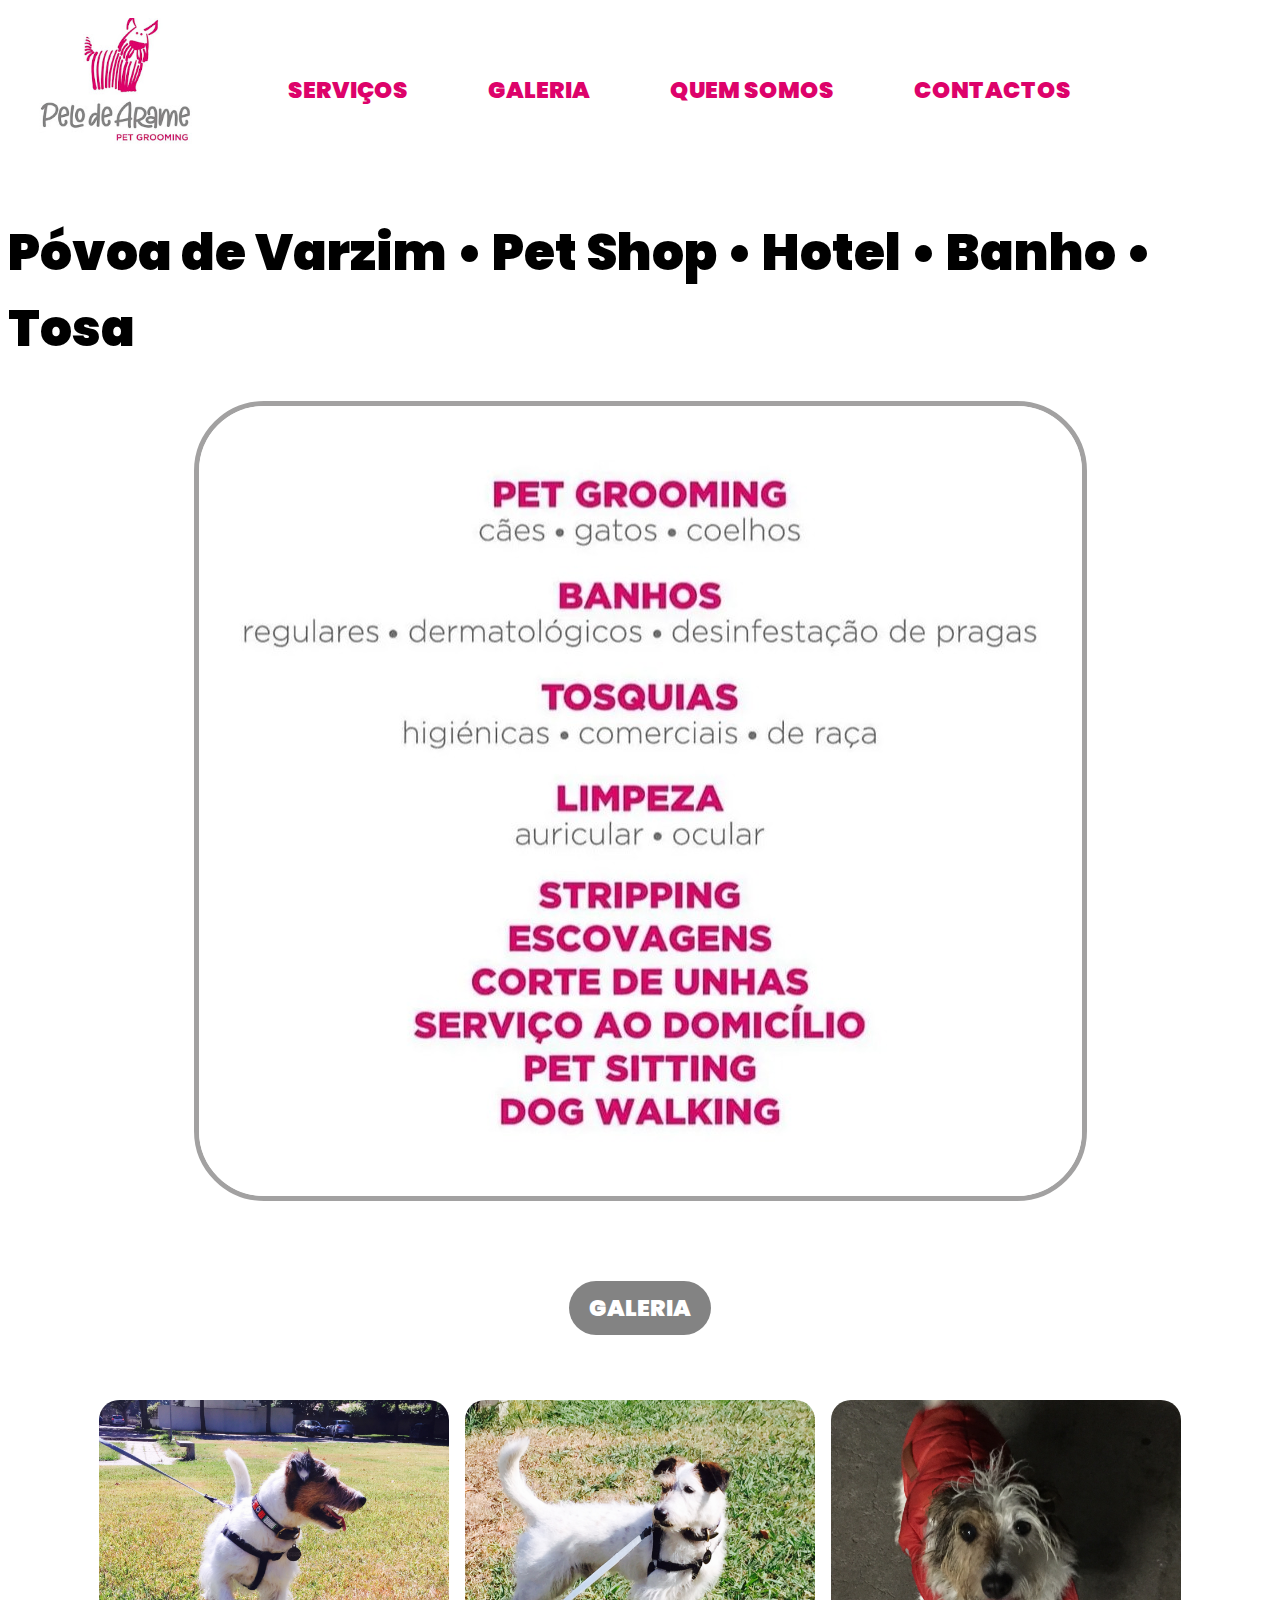
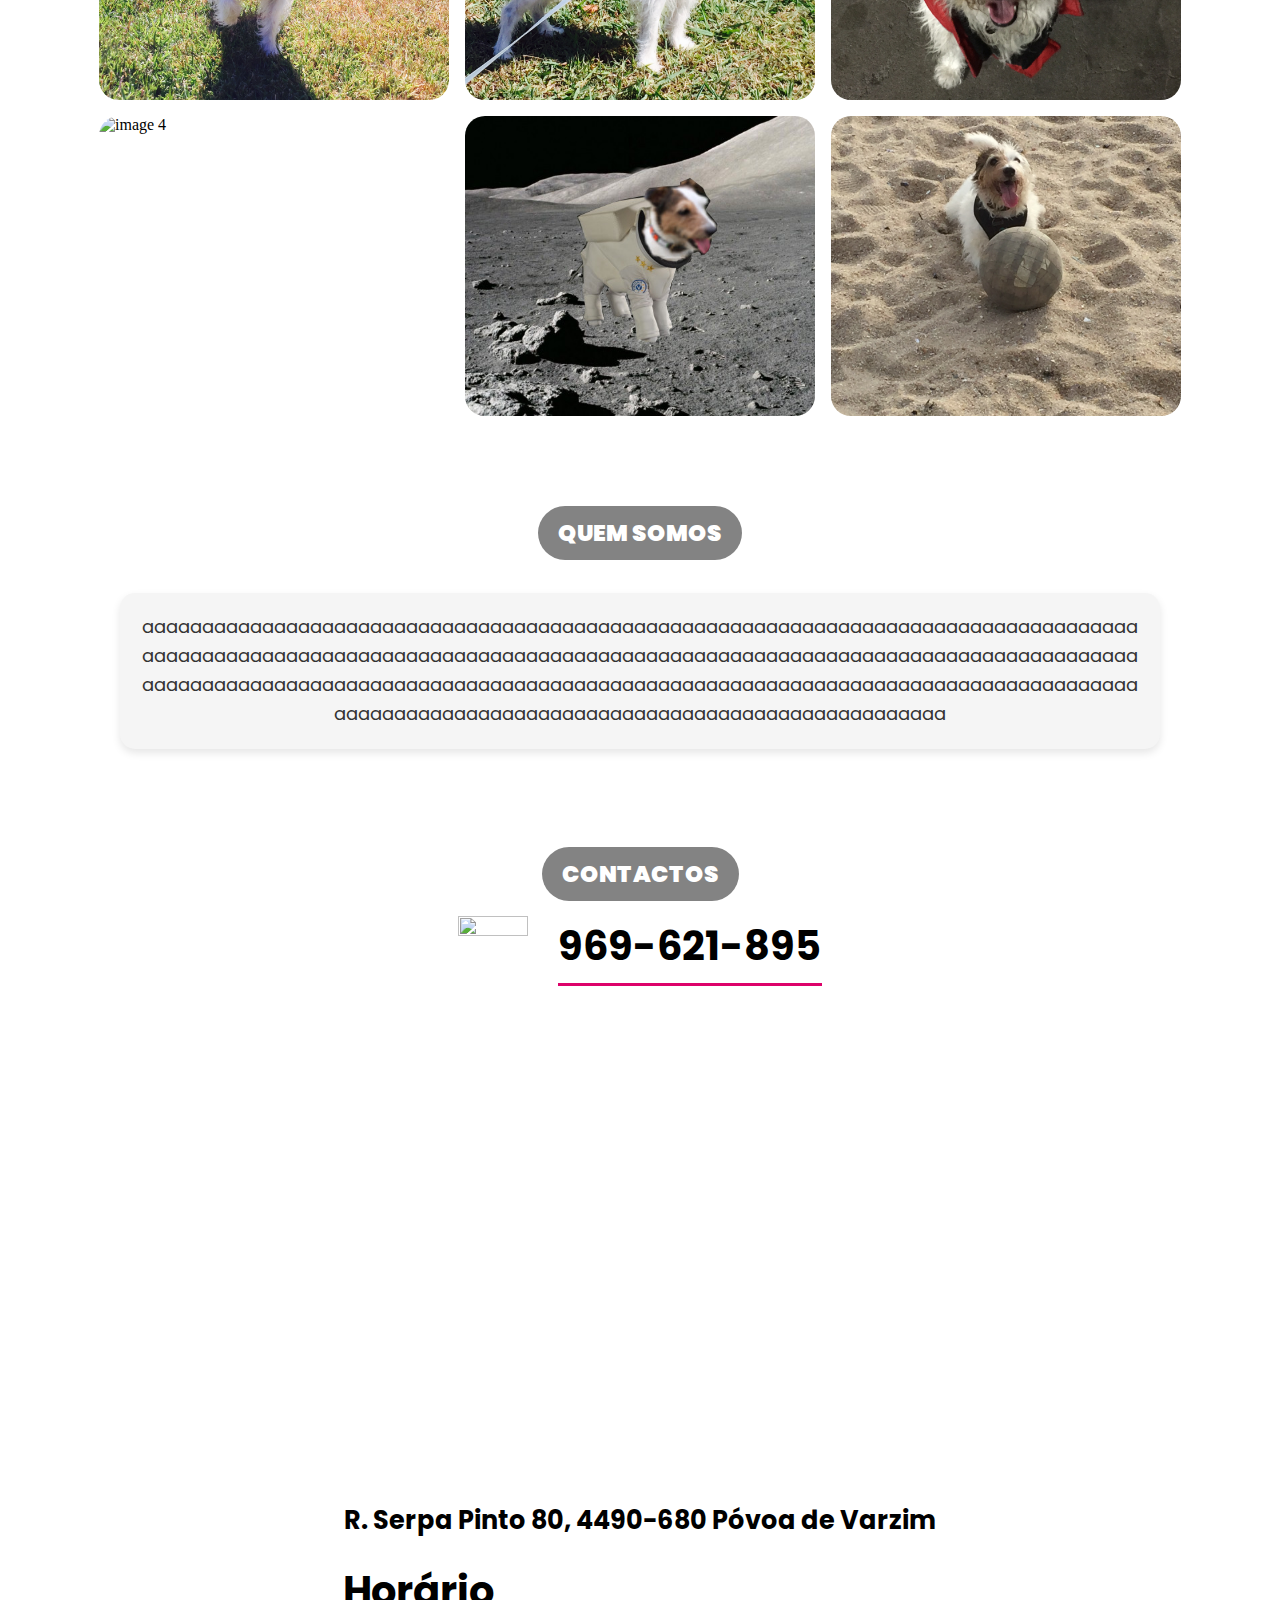
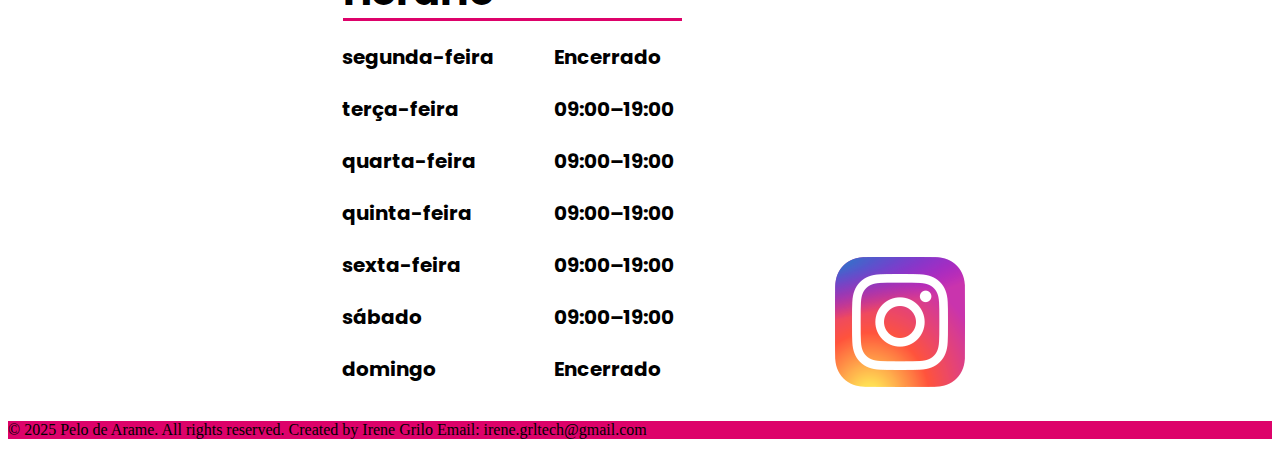
==== index.html @ 5e45a788 "first commit" ====
<!DOCTYPE html>
<html lang="en">
<head>
  <meta charset="UTF-8">
  <meta name="viewport" content="width=device-width, initial-scale=1.0">
  <link rel="stylesheet" href="style.css" />
  <link rel="preconnect" href="https://fonts.googleapis.com">
<link rel="preconnect" href="https://fonts.gstatic.com" crossorigin>
<link href="https://fonts.googleapis.com/css2?family=Poppins:ital,wght@0,100;0,200;0,300;0,400;0,500;0,600;0,700;0,800;0,900;1,100;1,200;1,300;1,400;1,500;1,600;1,700;1,800;1,900&display=swap" rel="stylesheet">
  <title>Logo Example</title>
</head>
<body>

  <header>
    <!-- Logo with a link back to homepage -->
   <div class="logo-img">  
    <a href="index.html">
      <img src="Logo Parame.jpg" alt="Website Logo" class="logo" />
    </a>
   </div> 
    <!-- Other header content like menu or text -->
    <label for="menu-toggle" class="menu-label">☰</label>
    <input type="checkbox" id="menu-toggle">
    <nav>
      <a href="#"><b>SERVIÇOS</b></a>
      <a href="#"><b>GALERIA</b></a>
      <a href="#"><b>QUEM SOMOS</b></a>
      <a href="#"><b>CONTACTOS</b></a>
    </nav>
  </header>

    <h1 class="texto-pvz">Póvoa de Varzim • Pet Shop • Hotel • Banho • Tosa</h1>
  <section id="serviços"> 
    <div class="servicos-img">  
    <a href="index.html">
      <img src="Parame serviços.JPG" alt="Serviços" class="img-servicos" />
    </a>
   </div> 
  </section> 
  <section id="galeria">
    <div><h1 class="display-galeria">GALERIA</h1></div>
    <div class="fotos">
      <img src="Jock 1.jpg" alt="image 1">
      <img src="Jock 2.jpg" alt="image 2">
      <img src="Jock 3.JPG" alt="image 3">
      <img src="Jock 4.JPG" alt="image 4">
      <img src="Jock 5.JPG" alt="image 5">
      <img src="Jock 6.JPG" alt="image 6">
    </div> 
  </section>  
  <section id="quem-somos">
    <div><h1 class="display-quem-somos">QUEM SOMOS</h1></div>
    <div class="apresentacao"><p>[base64]</p>
    </div>
  </section>
  <section id="contactos">
    <div><h1 class="display-contactos">CONTACTOS</h1></div>
    <div class="ctelefone"><img class="itelefone" src="https://icons.iconarchive.com/icons/icons8/windows-8/128/Mobile-Phone-icon.png" width="128" height="128">
    <a class="telefone" href="tel:+351969621895">969-621-895</a></div>
    <div class="mapa"><iframe src="https://www.google.com/maps/embed?pb=!1m18!1m12!1m3!1d2993.5117815345834!2d-8.769415422687032!3d41.38469079616066!2m3!1f0!2f0!3f0!3m2!1i1024!2i768!4f13.1!3m3!1m2!1s0xd2447b703b49e1f%3A0x2332e0b456cdc289!2sPelo%20de%20Arame!5e0!3m2!1spt-PT!2spt!4v1737829938762!5m2!1spt-PT!2spt" width="600" height="450" style="border:0;" allowfullscreen="" loading="lazy" referrerpolicy="no-referrer-when-downgrade"></iframe></div>
    <div class="mapa-p"><iframe src="https://www.google.com/maps/embed?pb=!1m18!1m12!1m3!1d2993.5117815345834!2d-8.769415422687032!3d41.38469079616066!2m3!1f0!2f0!3f0!3m2!1i1024!2i768!4f13.1!3m3!1m2!1s0xd2447b703b49e1f%3A0x2332e0b456cdc289!2sPelo%20de%20Arame!5e0!3m2!1spt-PT!2spt!4v1737829938762!5m2!1spt-PT!2spt" width="400" height="300" style="border:0;" allowfullscreen="" loading="lazy" referrerpolicy="no-referrer-when-downgrade"></iframe></div>
    <div class="morada"><h2>R. Serpa Pinto 80, 4490-680 
      Póvoa de Varzim</h2></div>
    <div class="horario">Horário</div>
    <div class="tabela">  
    <table>
        <tr>
          <td>segunda-feira</td>
          <td>Encerrado</td>
        </tr>
        <tr>
          <td>terça-feira</td>
          <td>09:00–19:00</td>
        </tr>
        <tr>
          <td>quarta-feira</td>
          <td>09:00–19:00</td>
        </tr>
        <tr>
          <td>quinta-feira</td>
          <td>09:00–19:00</td>
        </tr>
        <tr>
          <td>sexta-feira</td>
          <td>09:00–19:00</td>
        </tr>
        <tr>
          <td>sábado</td>
          <td>09:00–19:00</td>
        </tr>
        <tr>
          <td>domingo</td>
          <td>Encerrado</td>
        </tr>
      </table>
      <a href="https://www.instagram.com/Pelo_de_Arame"><img  class="instagram-logo" src="Logo Instagram.png" alt="Instagram"></a>
    </div>
  </section> 
  <footer class="footer">
    <div class="footer-container">
      <p>&copy; 2025 Pelo de Arame. All rights reserved. Created by Irene Grilo Email: irene.grltech@gmail.com</p>

  </footer>    
</body> 
</html>
---- style.css ----
header {
  display: flex;
  background-color: #ffffff;
  color: #838383;
  padding: 10px;
  text-align: left;
  position: relative;
  justify-content: center; /* Center items by default */
  flex-direction: column; /* Stack elements by default */
}

body {
  overflow-x: hidden;
}

#menu-toggle {
  display: none;
}

.menu-label {
  cursor: pointer;
  font-size: 2em;
  font-family: "Poppins", sans-serif;
  font-weight: 900;
  font-style: normal;
  background: rgb(255, 255, 255);
  padding: 10px;
  display: inline-block;
  justify-content: left;
  position: absolute;
  top: 20px;   /* Adjust distance from the top */
  left: 30px;  /* Adjust distance from the left */
}

nav {
  display: none;  /* Hide nav initially */
  background-color: #ffffff;
  padding: 10px;
  text-align: left;
  width: fit-content;
  height: fit-content;
  position: absolute;
  top: 70px;   /* Adjust distance from the top */
  left: 20px;  /* Adjust distance from the left */
}

#menu-toggle:checked + nav {
  display: flex;
  flex-direction: column;
  background-color: #cfcfcf;
  border-radius: 15px;
  justify-content: flex-start;
}


nav a {
  display: flex;
  color: #DD026A;
  text-decoration: none;
  padding: 10px;
  font-weight: 900;
  font-size: 23px;
  font-family: "Poppins", sans-serif;
  justify-content: flex-start;
}

nav a:hover {
  background: #e2e2e2;
  border-radius: 17px;
}

@media (min-width: 950px) {
  .menu-label {
    display: none;
  }
  nav {
    display: flex;
    justify-content: center;
    text-align: center;
    top: 30px;
    position: relative;
    width: 100%;
    padding-right: 240px;
  }
  nav a {
    display: inline-block;
    margin: 0 15px;
    border-radius: 30px;
    padding: 15px;
    margin: 0 25px;
    white-space: nowrap;
  }
  header {
    flex-direction: row; /* Align items horizontally */
    justify-content: flex-start; /* Align items to the left */
    display: flex;
  }

  .logo-img img{
    margin-right: auto; /* Push everything else to the right */
  }

  .img-servicos {
    display: flex;
    justify-content: center;
    align-items: center;
    margin: 0 auto;
    border-radius: 70px;
    border: 5px solid #a2a1a1;
    width: fit-content;
    margin-top: 0px;
  }

  .texto-pvz {
    display: flex;
    justify-content: center;
    font-weight: 900;
    font-size: 50px;
    font-family: "Poppins", sans-serif;
  }

  .fotos {
    display: flex;
    flex-direction: row;
    flex-wrap: wrap;
    justify-content: center;
    align-items: center;
    gap: 16px;
    max-width: 2000px;
    margin: 30px auto;
    padding: 20px 10px;
  }
  
  .fotos img {
    width: 100%;
    max-width: 350px;
    height: 300px;
    object-fit: cover;
    border-radius: 20px;
  }

  .mapa {
    padding-top: 40px;
    justify-content: center;
  }

  .mapa-p {
    display: none;
  }
}

@media (min-width: 600px) {
  .logo-img {
    display: flex;
  }
} 

.logo-img {
  display: flex;
  justify-content: center;
}

.logo-img img {
  width: 200px;  /* Set the image width */
  height: auto;  /* Maintain aspect ratio */
}

.img-servicos {
  display: flex;
  justify-content: center;
  align-items: center;
  margin: 0 auto;
  border-radius: 70px;
  border: 5px solid #a2a1a1;
  width: fit-content;
  margin-top: 0px;
}

@media (max-width: 950px) {
  .img-servicos {
    display: flex;
    justify-content: center;
    align-items: center;
    margin: 0 auto;
    border-radius: 70px;
    border: none;
    width: 97%;
    margin-top: 0px;
  }

  .texto-pvz {
    display: none;
  }

  .fotos {
    display: flex; /* Align images in a row */
    overflow-x: auto; /* Enable horizontal scrolling */
    gap: 16px; /* Space between images */
    padding: 20px 10px; /* Padding around the container */
    width: 100%; /* Full width */
    max-width: 100%; /* Ensure it doesn’t exceed the viewport width */
    height: 300px; /* Set a fixed height to the scrollable area (adjust as needed) */
    scroll-snap-type: x mandatory; /* Enable snap effect for horizontal scrolling */
    overflow-y: hidden;
  }
  
  .fotos img {
    width: auto; /* Maintain aspect ratio */
    max-width: 350px; /* Set a max-width for images */
    height: 300px; /* Fixed height for images */
    object-fit: cover; /* Ensure images fill the container without distortion */
    scroll-snap-align: center; /* Snap images to the center when scrolling */
    border-radius: 20px; /* Optional: Add rounded corners */
  }
  
  .mapa {
    display: none;
  }

  .mapa-p {
    padding-top: 40px;
    justify-content: center;
  }

}

.display-galeria {
  display: flex;
  justify-content: center;
  margin-top: 80px;
  background-color: #838383;
  width: fit-content;
  padding: 10px 20px;
  border-radius: 40px;
  color: #ffffff;
  font-weight: 900;
  font-size: 23px;
  font-family: "Poppins", sans-serif;
}

#galeria {
  display: flex;
  justify-content: center;
  align-items: center;
  flex-direction: column; /* Stack elements if needed */
}

.display-quem-somos {
  display: flex;
  justify-content: center;
  margin-top: 40px;
  background-color: #838383;
  width: fit-content;
  padding: 10px 20px;
  border-radius: 40px;
  color: #ffffff;
  font-weight: 900;
  font-size: 23px;
  font-family: "Poppins", sans-serif;
}

#quem-somos {
  display: flex;
  justify-content: center;
  align-items: center;
  flex-direction: column; /* Stack elements if needed */
}

.display-contactos {
  display: flex;
  justify-content: center;
  margin-top: 80px;
  background-color: #838383;
  width: fit-content;
  padding: 10px 20px;
  border-radius: 40px;
  color: #ffffff;
  font-weight: 900;
  font-size: 23px;
  font-family: "Poppins", sans-serif;
}

#contactos {
  display: flex;
  justify-content: center;
  align-items: center;
  flex-direction: column; /* Stack elements if needed */
}

.apresentacao {
  display: flex;
  justify-content: center;  /* Centers the paragraph horizontally */
  align-items: center;      /* Centers vertically if needed */
  text-align: center;       /* Ensures text inside is centered */
  width: 100%;              /* Full width to allow flex centering */
}

.apresentacao p {
  font-family: "Poppins", sans-serif;
  font-size: 18px;  
  line-height: 1.6;
  color: #333;
  max-width: 1000px;    /* Set a smaller max-width to reduce the paragraph width */
  width: 80%;          /* Ensures responsiveness while maintaining centering */
  padding: 20px;       /* Padding to add space inside */
  background-color: #f5f5f5;
  border-radius: 15px; 
  box-shadow: 0 4px 8px rgba(0, 0, 0, 0.1); 
  overflow-wrap: break-word; 
}

footer {
  display: block;
  background-color: #DD026A;
}

.ctelefone img {
  width: 70px;
  height: auto;
  justify-content: center;
  object-fit: contain;
}

.telefone {
  text-decoration: none;  /* Removes underline */
  color: inherit;  /* Uses the same color as surrounding text */
  font-weight: bold;  /* Optional: change the weight of the font */
  font-size: 40px;
  font-family: "Poppins", sans-serif;
  border-bottom: 3px solid #DD026A;  /* Adds a pink underline */
  margin-left: 30px;
  justify-content: center;
}

.ctelefone {
  display: flex;
}

.mapa {
  padding-top: 40px;
  justify-content: center;
}

.morada {
  font-size: 17px;
  font-family: "Poppins", sans-serif;
  font-weight: medium;
}

.horario {
  font-size: 40px;
  font-family: "Poppins", sans-serif;
  font-weight: bold;
  justify-content: center;
  padding-right: 444px;
  position: relative; /* This is important for the pseudo-element */
}

.horario::after {
  content: "";
  position: absolute;
  bottom: 0;
  left: 0;
  width: 57%; /* Adjust the width as needed */
  border-bottom: 3px solid #DD026A;
}


.tabela table {
  border-spacing: 20px; /* Add space between columns */
  padding-right: 0px;
  justify-content: center;
}

.tabela td {
  padding-left: 20px; /* Adds more space to the left of each cell */
  padding-right: 20px; /* Adds more space to the right of each cell */
  font-size: 20px;
  font-family: "Poppins", sans-serif;
  font-weight: bold;
  justify-content: center;
}

.tabela {
  display: flex;
  flex-direction: row;
  padding-right: 12px;
  max-width: 100%;
}

.instagram-logo {
  display: flex;
  padding-left: 120px;
  padding-top: 235px;
}
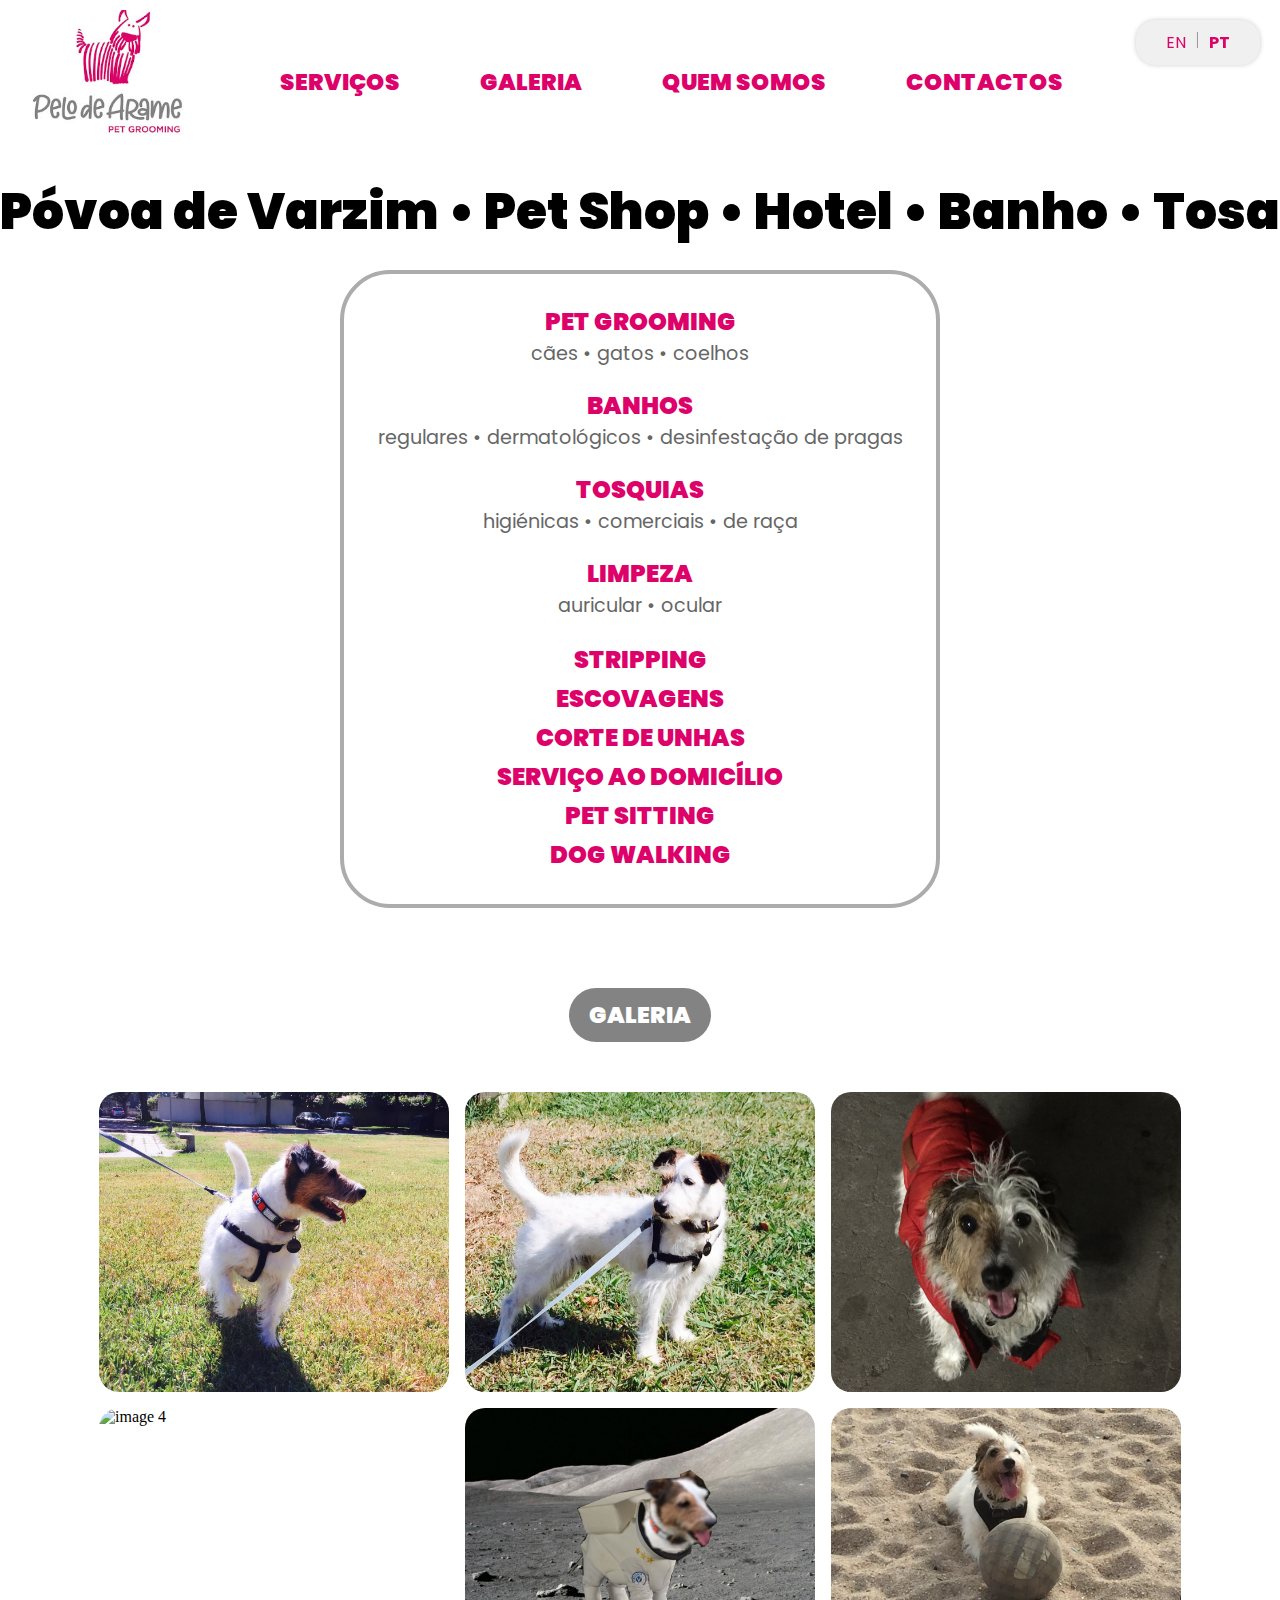
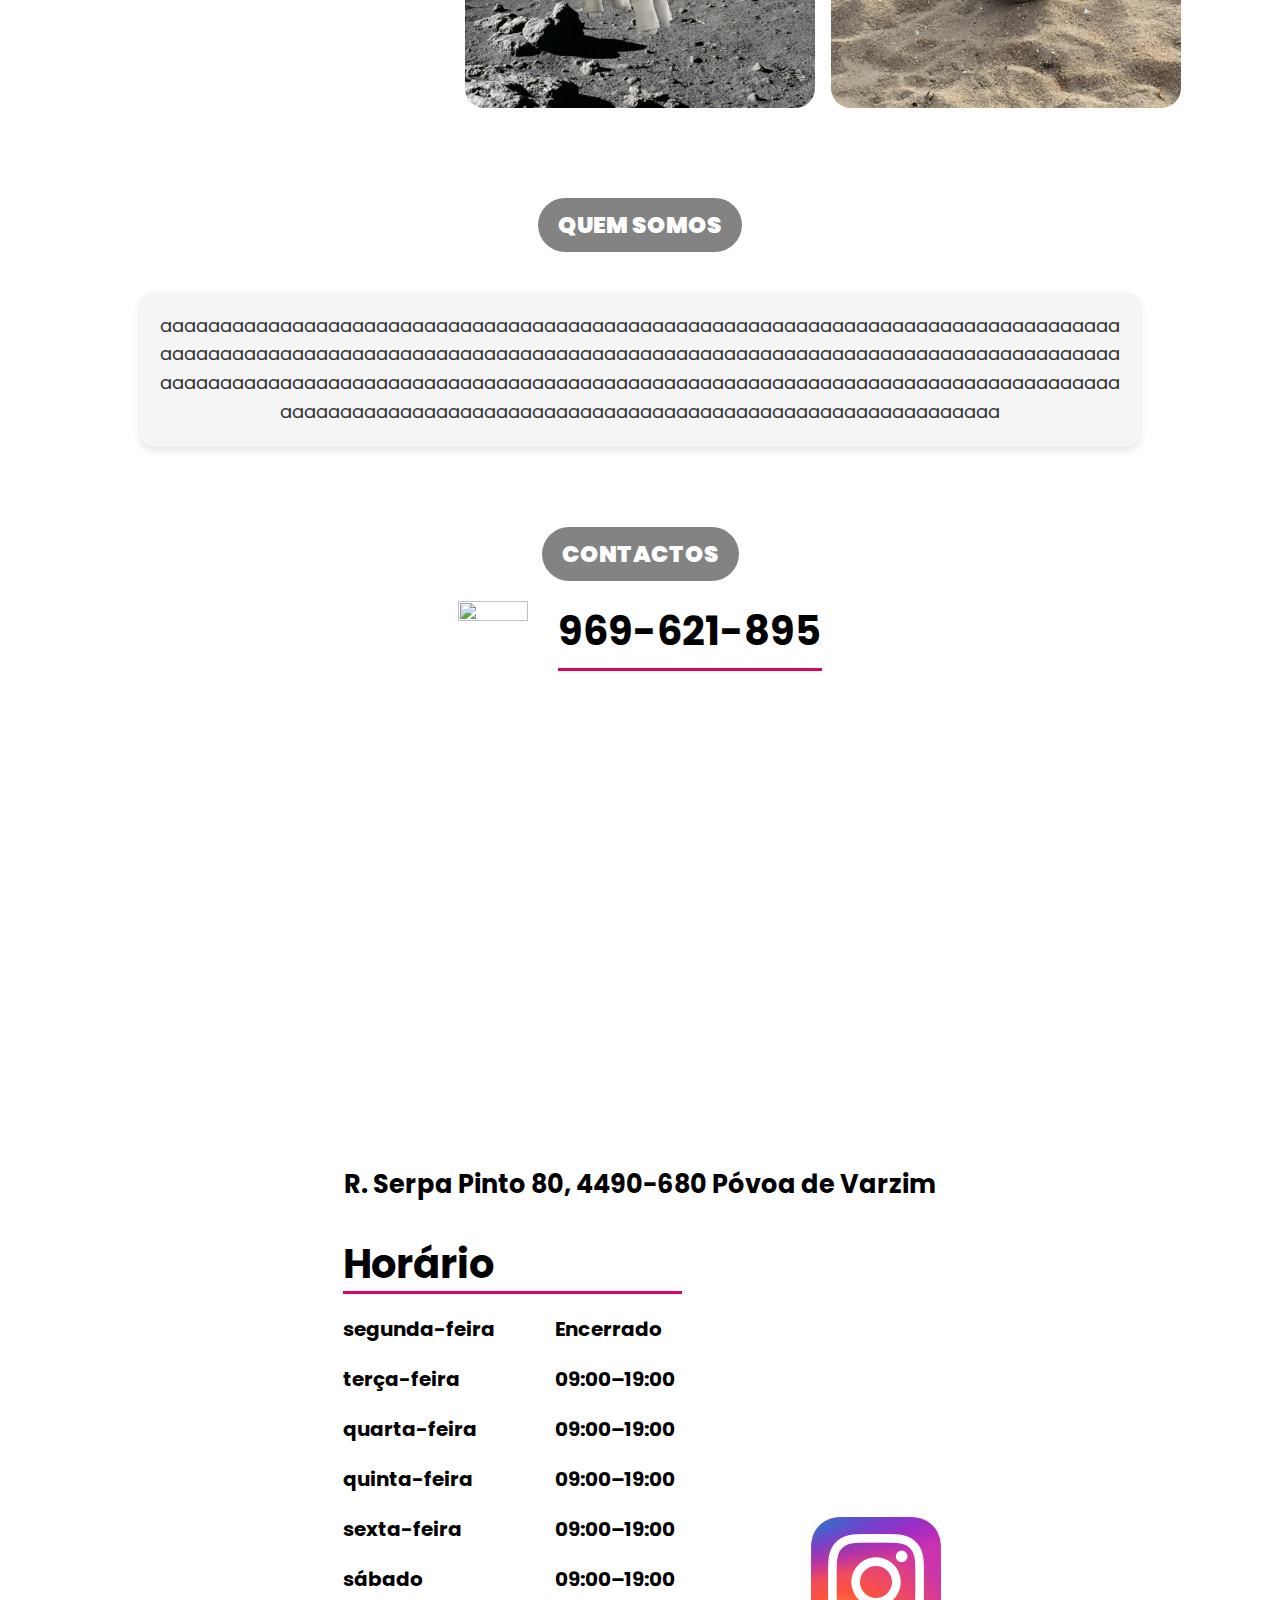
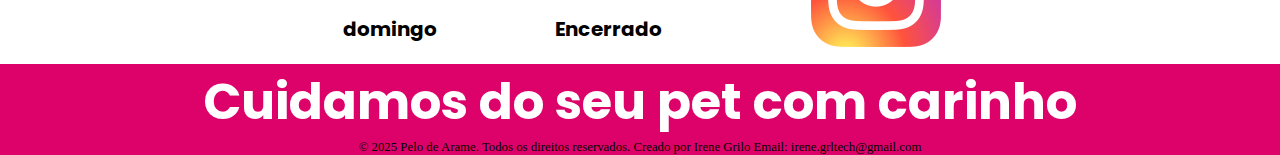
==== commit de58003f: "first commit" ====
--- a/index.html
+++ b/index.html
@@ -1,6 +1,5 @@
 <!DOCTYPE html>
-<html lang="en">
-<head>
+<html lang="pt">
   <meta charset="UTF-8">
   <meta name="viewport" content="width=device-width, initial-scale=1.0">
   <link rel="stylesheet" href="style.css" />
@@ -8,7 +7,7 @@
 <link rel="preconnect" href="https://fonts.gstatic.com" crossorigin>
 <link href="https://fonts.googleapis.com/css2?family=Poppins:ital,wght@0,100;0,200;0,300;0,400;0,500;0,600;0,700;0,800;0,900;1,100;1,200;1,300;1,400;1,500;1,600;1,700;1,800;1,900&display=swap" rel="stylesheet">
   <title>Logo Example</title>
-</head>
+  </head>
 <body>
 
   <header>
@@ -22,11 +21,66 @@
     <label for="menu-toggle" class="menu-label">☰</label>
     <input type="checkbox" id="menu-toggle">
     <nav>
-      <a href="#"><b>SERVIÇOS</b></a>
-      <a href="#"><b>GALERIA</b></a>
-      <a href="#"><b>QUEM SOMOS</b></a>
-      <a href="#"><b>CONTACTOS</b></a>
+      <a class="nav-link" href="#serviços"><b>SERVIÇOS</b></a>
+      <a class="nav-link" href="#galeria"><b>GALERIA</b></a>
+      <a class="nav-link" href="#quem-somos"><b>QUEM SOMOS</b></a>
+      <a class="nav-link" href="#contactos"><b>CONTACTOS</b></a>
     </nav>
+    <div class="language-toggle">
+      <span id="en" onclick="setLanguage('en')">EN</span> | 
+      <span id="pt" class="active" onclick="setLanguage('pt')">PT</span>
+  </div>
+<script>
+  function setLanguage(lang) {
+      document.documentElement.lang = lang;
+      document.getElementById('en').classList.remove('active');
+      document.getElementById('pt').classList.remove('active');
+      document.getElementById(lang).classList.add('active');
+
+      const translations = {
+          "SERVIÇOS": "SERVICES",
+          "GALERIA": "GALLERY",
+          "QUEM SOMOS": "ABOUT US",
+          "CONTACTOS": "CONTACTS",
+          "Póvoa de Varzim • Pet Shop • Hotel • Banho • Tosa": 
+              "Póvoa de Varzim • Pet Shop • Hotel • Bath • Grooming",
+          "BANHOS": "BATHS",
+          "regulares • dermatológicos • desinfestação de pragas": 
+              "regular • dermatological • pest disinfestation",
+          "TOSQUIAS": "GROOMING",
+          "higiénicas • comerciais • de raça": 
+              "hygienic • commercial • breed specific",
+          "LIMPEZA": "CLEANING",
+          "auricular • ocular": "ears • eyes",
+          "SERVIÇO AO DOMICÍLIO": "HOME SERVICE",
+          "PET SITTING": "PET SITTING",
+          "DOG WALKING": "DOG WALKING",
+          "segunda-feira": "Monday",
+          "Encerrado": "Closed",
+          "terça-feira": "Tuesday",
+          "quarta-feira": "Wednesday",
+          "quinta-feira": "Thursday",
+          "sexta-feira": "Friday",
+          "sábado": "Saturday",
+          "domingo": "Sunday",
+          "Horário": "Hours",
+          "Cuidamos do seu pet com carinho": "We take care of your pet with love",
+          "Todos os direitos reservados": "All rights reserved",
+          "Creado por": "Created by",
+          "ESCOVAGENS": "BRUSHINGS",
+          "CORTE DE UNHAS": "NAIL CUTTING",
+      };
+
+      document.querySelectorAll("b, h1, h2, p, td, .horario, .ft, .info").forEach(el => {
+          if (lang === 'en' && translations[el.textContent]) {
+              el.textContent = translations[el.textContent];
+          } else if (lang === 'pt') {
+              el.textContent = Object.keys(translations).find(key => translations[key] === el.textContent) || el.textContent;
+          }
+      });
+  }
+</script>
+
   </header>
 
     <h1 class="texto-pvz">Póvoa de Varzim • Pet Shop • Hotel • Banho • Tosa</h1>
@@ -35,6 +89,26 @@
     <a href="index.html">
       <img src="Parame serviços.JPG" alt="Serviços" class="img-servicos" />
     </a>
+    <div class="serv">
+      <h2 class="highlight">PET GROOMING</h2>
+      <p class="subtext">cães • gatos • coelhos</p>
+
+      <h2 class="highlight">BANHOS</h2>
+      <p class="subtext">regulares • dermatológicos • desinfestação de pragas</p>
+
+      <h2 class="highlight">TOSQUIAS</h2>
+      <p class="subtext">higiénicas • comerciais • de raça</p>
+
+      <h2 class="highlight">LIMPEZA</h2>
+      <p class="subtext">auricular • ocular</p>
+
+      <p class="bold">STRIPPING</p>
+      <p class="bold">ESCOVAGENS</p>
+      <p class="bold">CORTE DE UNHAS</p>
+      <p class="bold">SERVIÇO AO DOMICÍLIO</p>
+      <p class="bold">PET SITTING</p>
+      <p class="bold">DOG WALKING</p>
+  </div>
    </div> 
   </section> 
   <section id="galeria">
@@ -93,13 +167,15 @@
           <td>Encerrado</td>
         </tr>
       </table>
-      <a href="https://www.instagram.com/Pelo_de_Arame"><img  class="instagram-logo" src="Logo Instagram.png" alt="Instagram"></a>
+      <div class="ig"><a href="https://www.instagram.com/Pelo_de_Arame"><img  class="instagram-logo" src="Logo Instagram.png" alt="Instagram"></a></div>
     </div>
+    <div class="ig2"><a href="https://www.instagram.com/Pelo_de_Arame"><img  class="instagram-logo2" src="Logo Instagram.png" alt="Instagram"></a></div>
   </section> 
   <footer class="footer">
     <div class="footer-container">
-      <p>&copy; 2025 Pelo de Arame. All rights reserved. Created by Irene Grilo Email: irene.grltech@gmail.com</p>
-
+      <h1 class="ft">Cuidamos do seu pet com carinho</h1>
+      <p class="info">&copy; 2025 Pelo de Arame. Todos os direitos reservados. Creado por Irene Grilo Email: irene.grltech@gmail.com</p>
+    </div>
   </footer>    
 </body> 
 </html>
--- a/style.css
+++ b/style.css
@@ -111,12 +111,14 @@
     margin-top: 0px;
   }
 
+
   .texto-pvz {
     display: flex;
     justify-content: center;
     font-weight: 900;
     font-size: 50px;
     font-family: "Poppins", sans-serif;
+    text-align: center;
   }
 
   .fotos {
@@ -147,13 +149,62 @@
   .mapa-p {
     display: none;
   }
-}
-
-@media (min-width: 600px) {
-  .logo-img {
-    display: flex;
-  }
-} 
+
+  .ig2 {
+    display: none;
+  }
+
+  .ig {
+    display: flex;  /* or block, grid, depending on the layout */
+    justify-content: center;
+    align-items: center;
+    padding-left: 95px;
+    padding-top: 210px;
+  }
+
+  .tabela td {
+    padding-left: 20px; /* Adds more space to the left of each cell */
+    padding-right: 20px; /* Adds more space to the right of each cell */
+    font-size: 20px;
+    font-family: "Poppins", sans-serif;
+    font-weight: bold;
+    justify-content: center;
+  }
+
+  .serv {
+    max-width: 600px;
+    margin: 0 auto;
+    text-align: center;
+    display: flex;
+    flex-direction: column;
+    margin-top: 20px;
+    border: 4px solid #adabab;  /* Pink border */
+    border-radius: 50px;        /* Rounded corners */
+    padding: 30px;              /* Add some space inside the border */
+  }
+
+  .language-toggle {
+    position: fixed;
+    top: 20px;
+    right: 20px;
+    background-color: #f0f0f0;
+    padding: 10px 20px;
+    border-radius: 20px;
+    cursor: pointer;
+    box-shadow: 0 0 5px rgba(0,0,0,0.2);
+    display: flex;
+  }
+  .language-toggle span {
+    margin: 0 10px;
+    cursor: pointer;
+    color: #DD026A;
+    font-family: "Poppins", sans-serif;
+  }
+  .active {
+    font-weight: bold;
+  }
+
+}
 
 .logo-img {
   display: flex;
@@ -222,6 +273,80 @@
     justify-content: center;
   }
 
+  .horario {
+    font-size: 40px;
+    font-family: "Poppins", sans-serif;
+    font-weight: bold;
+    justify-content: center;
+    padding-left: 100px;
+    position: relative; /* This is important for the pseudo-element */
+    flex-wrap: wrap;
+    max-width: 40px;
+  }
+  
+  .horario::after {
+    content: "";
+    position: absolute;
+    bottom: 0;
+    left: 30px;
+    width: 57%; /* Adjust the width as needed */
+    border-bottom: 3px solid #DD026A;
+    padding: none;
+    transform: translateX(30%);
+  }
+
+  .ig {
+    display: none;
+  }
+  
+  .ig2 img {
+    width: 100px;
+    height: auto;
+    padding-bottom: 10px;
+  }
+
+  .tabela td {
+    padding-left: 20px; /* Adds more space to the left of each cell */
+    padding-right: 20px; /* Adds more space to the right of each cell */
+    font-size: 18px;
+    font-family: "Poppins", sans-serif;
+    font-weight: bold;
+    justify-content: center;
+  }
+
+  .serv {
+    max-width: 600px;
+    margin: 0 auto;
+    text-align: center;
+    display: flex;
+    flex-direction: column;
+    margin-top: 20px;
+  }
+
+  .language-toggle {
+    position: fixed;
+    top: 15px;  /* Reduced distance from top */
+    right: 15px;  /* Reduced distance from right */
+    background-color: #f0f0f0;
+    padding: 5px 10px;  /* Reduced padding */
+    border-radius: 15px;  /* Slightly smaller border-radius */
+    cursor: pointer;
+    box-shadow: 0 0 4px rgba(0,0,0,0.2);  /* Slightly softer shadow */
+    display: flex;
+    font-size: 14px;  /* Reduced font size */
+  }
+  
+  .language-toggle span {
+    margin: 0 8px;  /* Reduced margin */
+    cursor: pointer;
+    color: #DD026A;
+    font-family: "Poppins", sans-serif;
+  }
+  
+  .active {
+    font-weight: bold;
+  }
+
 }
 
 .display-galeria {
@@ -278,6 +403,7 @@
   font-weight: 900;
   font-size: 23px;
   font-family: "Poppins", sans-serif;
+  margin-bottom: 20px;
 }
 
 #contactos {
@@ -293,6 +419,7 @@
   align-items: center;      /* Centers vertically if needed */
   text-align: center;       /* Ensures text inside is centered */
   width: 100%;              /* Full width to allow flex centering */
+  padding-top: 40px;
 }
 
 .apresentacao p {
@@ -345,6 +472,7 @@
   font-size: 17px;
   font-family: "Poppins", sans-serif;
   font-weight: medium;
+  margin-bottom: 30px;
 }
 
 .horario {
@@ -354,6 +482,7 @@
   justify-content: center;
   padding-right: 444px;
   position: relative; /* This is important for the pseudo-element */
+  flex-wrap: wrap;
 }
 
 .horario::after {
@@ -372,24 +501,64 @@
   justify-content: center;
 }
 
-.tabela td {
-  padding-left: 20px; /* Adds more space to the left of each cell */
-  padding-right: 20px; /* Adds more space to the right of each cell */
-  font-size: 20px;
+.tabela {
+  display: flex;
+  flex-direction: row;
+  padding-right: 36px;
+  max-width: 100%;
+  flex-wrap: wrap;
+}
+
+.footer-container {
+  width: 100%;
+}
+
+.ft {
+  text-align: center;
+  font-size: 60px;
   font-family: "Poppins", sans-serif;
   font-weight: bold;
-  justify-content: center;
-}
-
-.tabela {
-  display: flex;
-  flex-direction: row;
-  padding-right: 12px;
-  max-width: 100%;
-}
-
-.instagram-logo {
-  display: flex;
-  padding-left: 120px;
-  padding-top: 235px;
-}
+  color: #ffffff;
+  white-space: nowrap;
+  font-size: clamp(20px, 5vw, 50px);
+}
+
+.info {
+  font-size: clamp(10px, 1vw, 50px);
+  text-align: center;
+}
+
+* {
+  margin: 0;
+  padding: 0;
+  box-sizing: border-box;  /* Makes sure padding and border do not affect the element's width/height */
+}
+
+.img-servicos {
+  display: none;
+}
+
+.highlight {
+  color: #DD026A;
+  font-weight: bold;
+  font-size: 1.5em;
+  font-family: "Poppins", sans-serif;
+  font-weight: 1000;
+}
+
+.subtext {
+  font-size: 1.2em;
+  color: #666;
+  margin-bottom: 20px;
+  font-family: "Poppins", sans-serif;
+}
+
+.bold {
+  font-size: 1.5em;
+  font-weight: bold;
+  color: #DD026A;
+  margin: 2px 0;
+  font-family: "Poppins", sans-serif;
+  font-weight: 1000;
+}
+
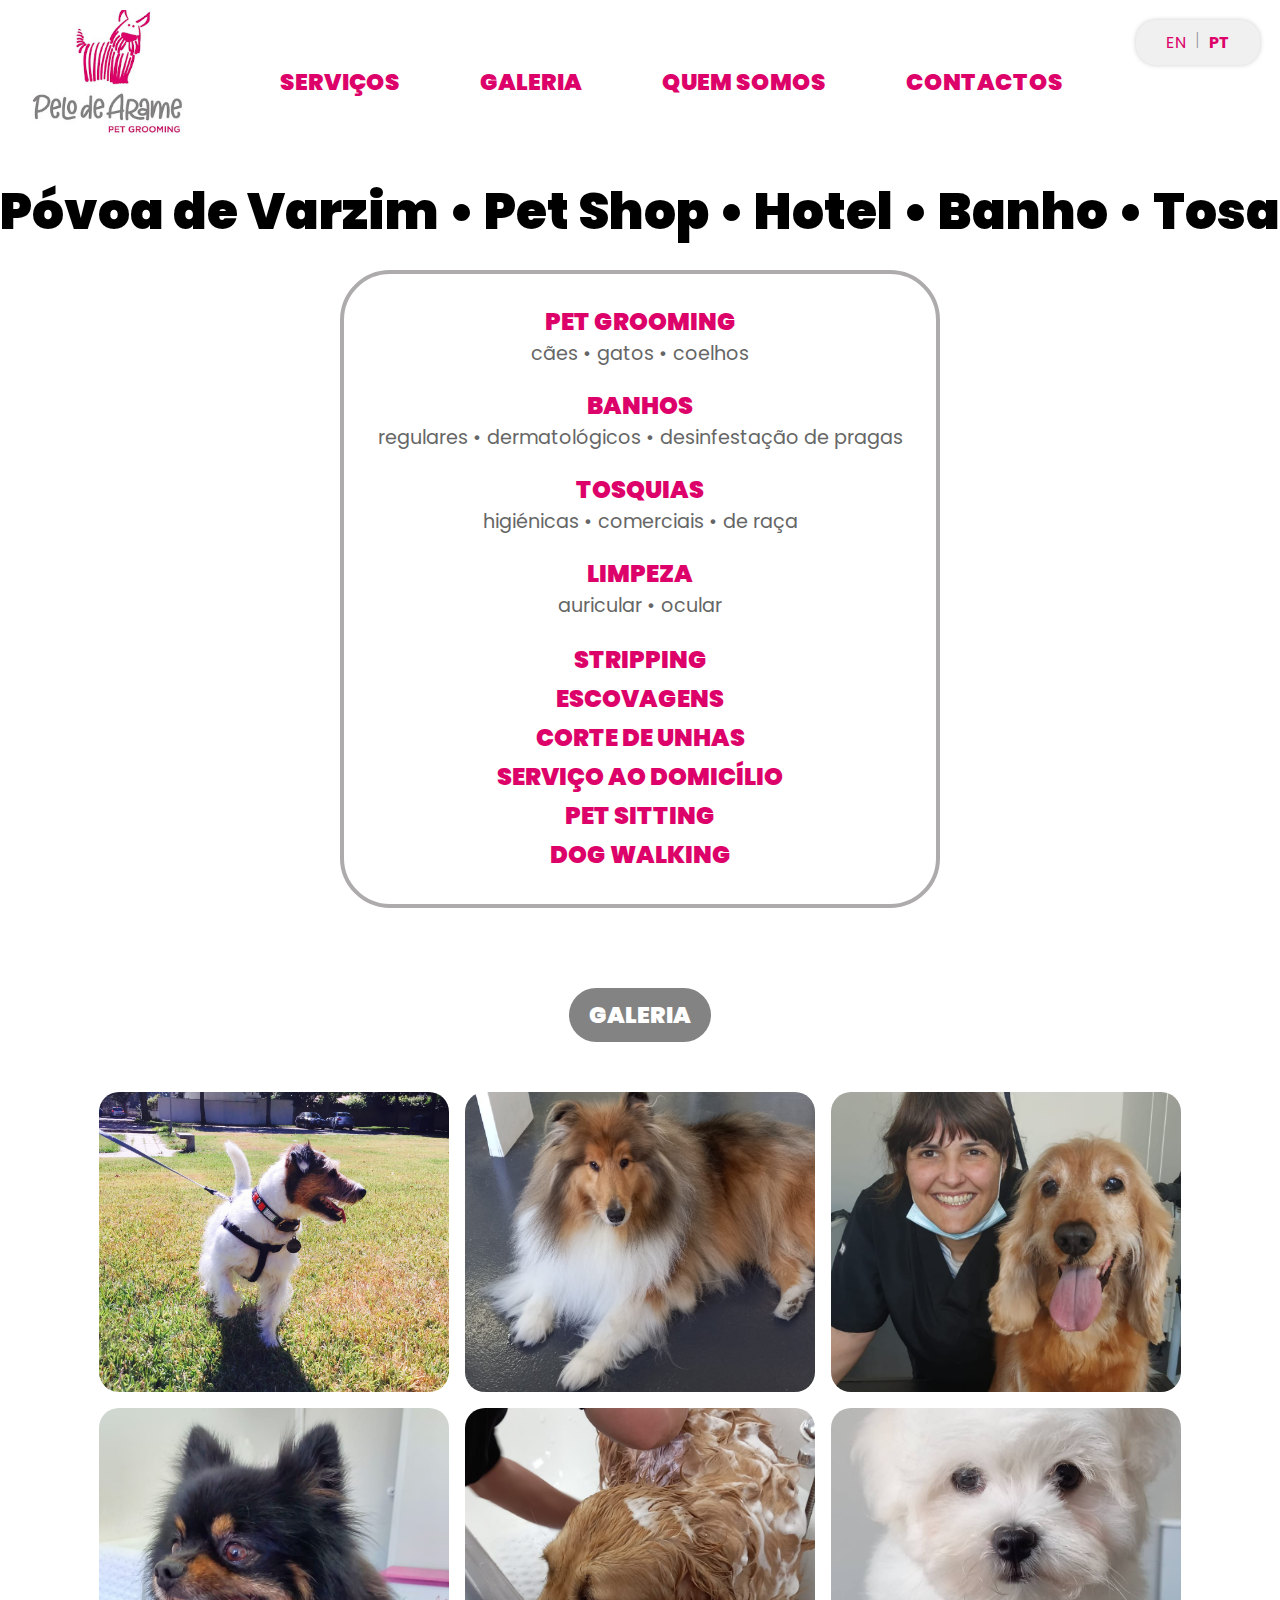
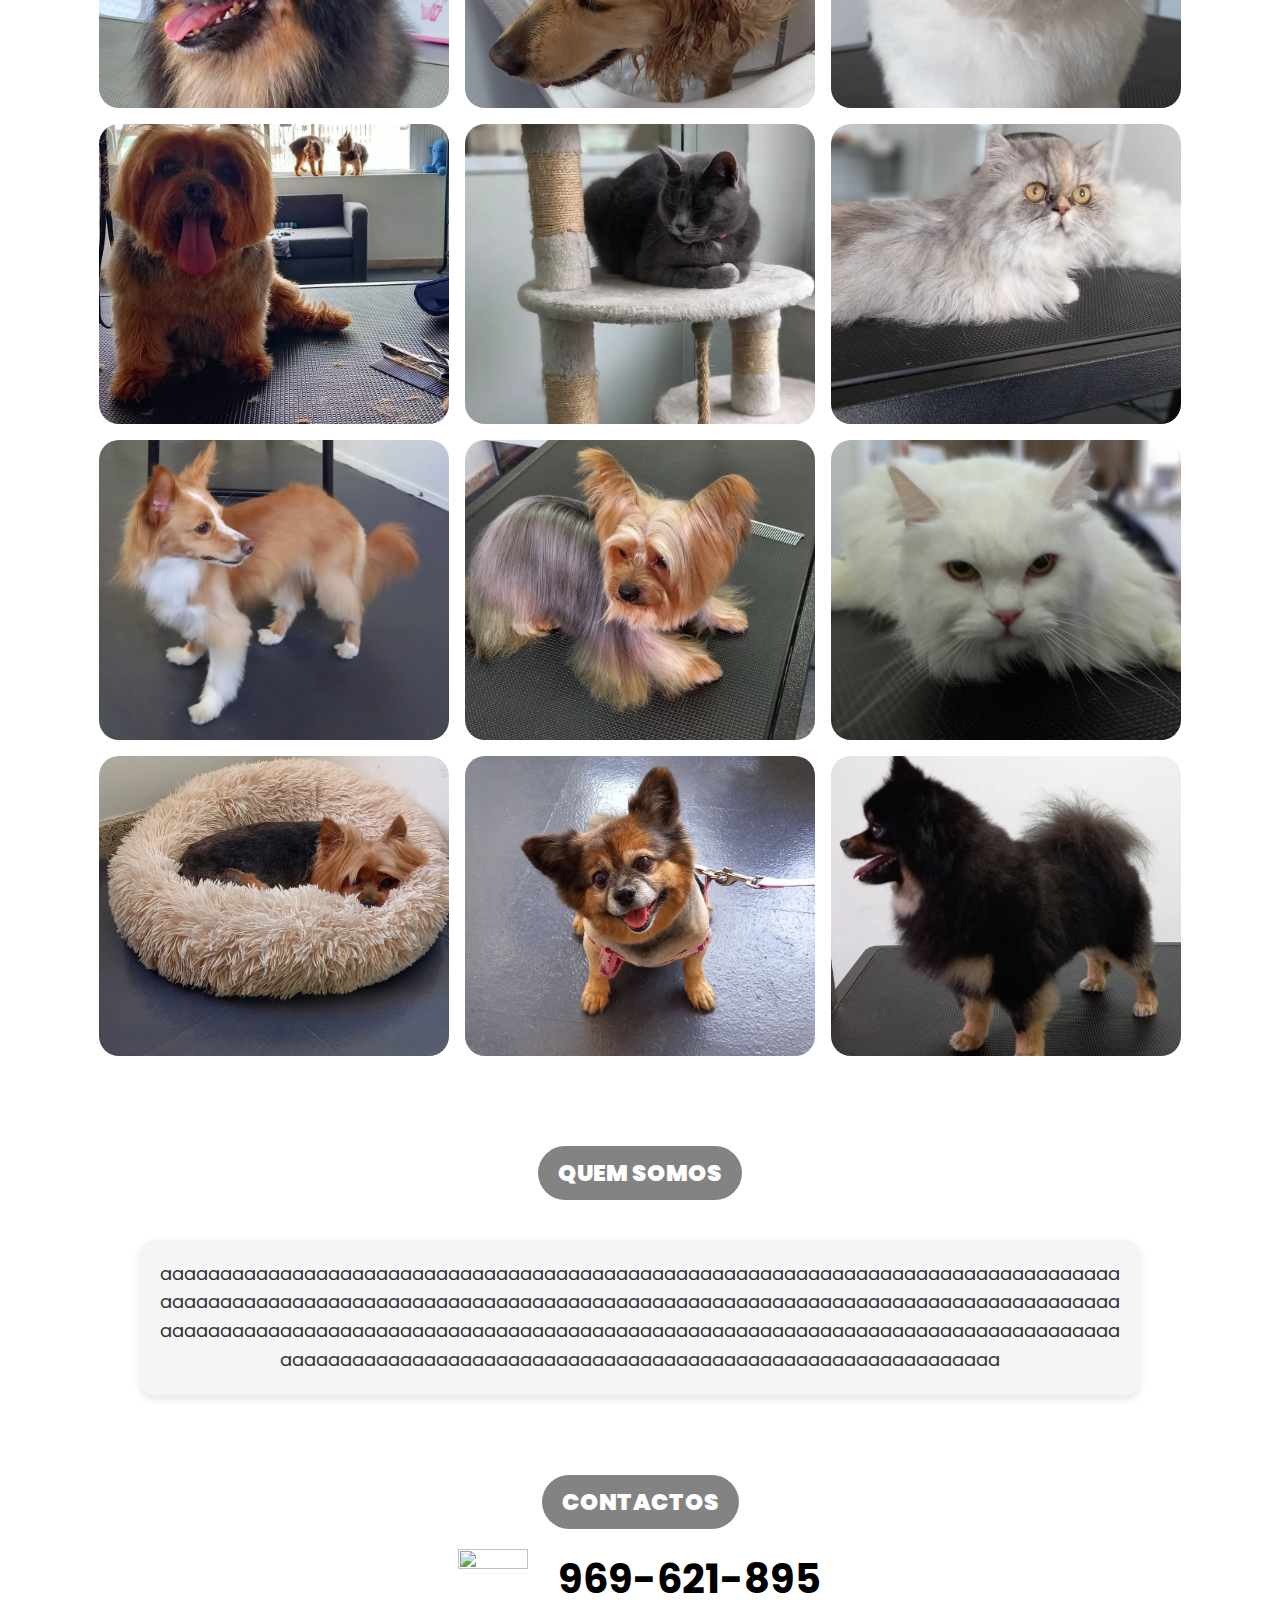
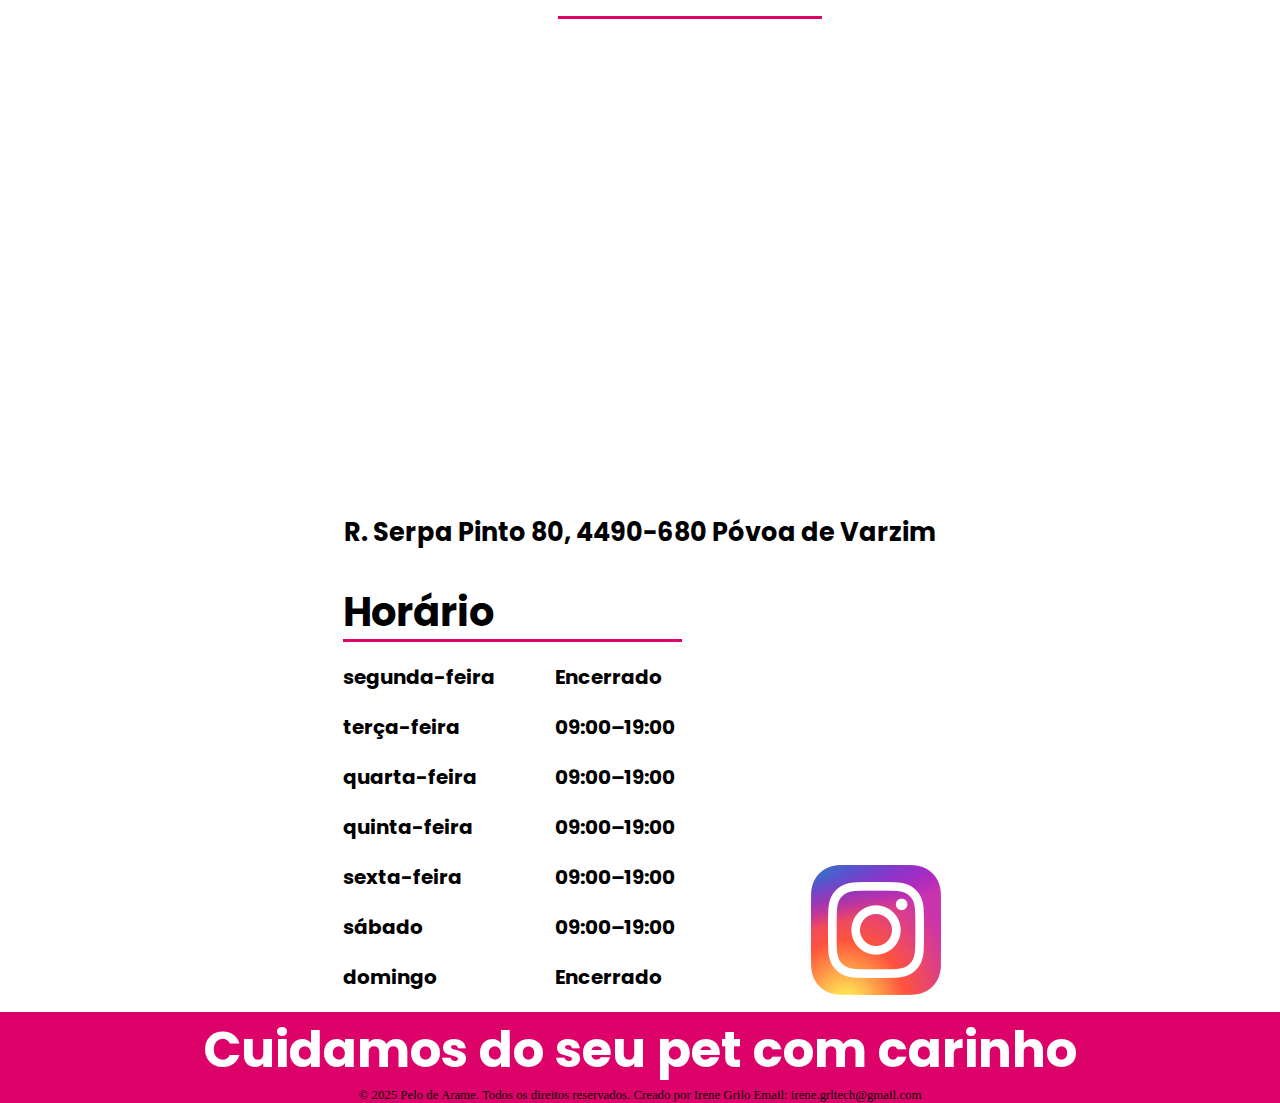
==== commit d7d2572e: "first commit" ====
--- a/index.html
+++ b/index.html
@@ -6,7 +6,7 @@
   <link rel="preconnect" href="https://fonts.googleapis.com">
 <link rel="preconnect" href="https://fonts.gstatic.com" crossorigin>
 <link href="https://fonts.googleapis.com/css2?family=Poppins:ital,wght@0,100;0,200;0,300;0,400;0,500;0,600;0,700;0,800;0,900;1,100;1,200;1,300;1,400;1,500;1,600;1,700;1,800;1,900&display=swap" rel="stylesheet">
-  <title>Logo Example</title>
+  <title>Pelo de Arame</title>
   </head>
 <body>
 
@@ -26,6 +26,19 @@
       <a class="nav-link" href="#quem-somos"><b>QUEM SOMOS</b></a>
       <a class="nav-link" href="#contactos"><b>CONTACTOS</b></a>
     </nav>
+    <script>
+      // Select all nav links
+      const navLinks = document.querySelectorAll('.nav-link');
+      const menuToggle = document.getElementById('menu-toggle');
+    
+      // Add click event listener to each nav link
+      navLinks.forEach(link => {
+        link.addEventListener('click', () => {
+          // Uncheck the checkbox
+          menuToggle.checked = false;
+        });
+      });
+    </script>
     <div class="language-toggle">
       <span id="en" onclick="setLanguage('en')">EN</span> | 
       <span id="pt" class="active" onclick="setLanguage('pt')">PT</span>
@@ -65,10 +78,11 @@
           "domingo": "Sunday",
           "Horário": "Hours",
           "Cuidamos do seu pet com carinho": "We take care of your pet with love",
-          "Todos os direitos reservados": "All rights reserved",
-          "Creado por": "Created by",
           "ESCOVAGENS": "BRUSHINGS",
           "CORTE DE UNHAS": "NAIL CUTTING",
+          "© 2025 Pelo de Arame. Todos os direitos reservados. Creado por Irene Grilo Email: irene.grltech@gmail.com":
+          "© 2025 Pelo de Arame. All rights reserved. Created by Irene Grilo Email: irene.grltech@gmail.com"
+
       };
 
       document.querySelectorAll("b, h1, h2, p, td, .horario, .ft, .info").forEach(el => {
@@ -114,12 +128,21 @@
   <section id="galeria">
     <div><h1 class="display-galeria">GALERIA</h1></div>
     <div class="fotos">
-      <img src="Jock 1.jpg" alt="image 1">
-      <img src="Jock 2.jpg" alt="image 2">
-      <img src="Jock 3.JPG" alt="image 3">
-      <img src="Jock 4.JPG" alt="image 4">
-      <img src="Jock 5.JPG" alt="image 5">
-      <img src="Jock 6.JPG" alt="image 6">
+      <img src="Jock 1.jpg" alt="superstar">
+      <img src="cao 8.jpg" alt="cao strippng">
+      <img src="corte 2.jpg" alt="cao banho tosquia">
+      <img src="cao 1.jpg" alt="corte pelo">
+      <img src="banho 2.jpg" alt="cao banho">
+      <img src="cao 16.png" alt="cao grooming tosa">
+      <img src="cao14.jpg" alt="limpeza animas">
+      <img src="gato 3.png" alt="gato escovagem">
+      <img src="gato 2.jpg" alt="gato corte unhas">
+      <img src="cao 6.jpg" alt="stripping cao">
+      <img src="cao 7.jpg" alt="tosquia stripping">
+      <img src="gato 1.jpg" alt="escovagem gato">
+      <img src="cao 3.jpg" alt="pet hotel">
+      <img src="cao 12.jpg" alt="dog walking">
+      <img src="cao 15.png" alt="corte tosa">
     </div> 
   </section>  
   <section id="quem-somos">
--- a/style.css
+++ b/style.css
@@ -10,7 +10,10 @@
 }
 
 body {
-  overflow-x: hidden;
+  margin: 0; /* Remove default margin */
+  padding: 0; /* Remove default padding */
+  max-width: 100vw; /* Prevent content from exceeding the viewport width */
+  overflow-x: hidden; /* Prevent horizontal scrolling */
 }
 
 #menu-toggle {
@@ -64,9 +67,11 @@
   justify-content: flex-start;
 }
 
-nav a:hover {
-  background: #e2e2e2;
-  border-radius: 17px;
+@media (hover: hover) and (pointer: fine) {
+  nav a:hover {
+    background: #e2e2e2;
+    border-radius: 17px;
+  }
 }
 
 @media (min-width: 950px) {
@@ -184,7 +189,7 @@
   }
 
   .language-toggle {
-    position: fixed;
+    position: absolute;
     top: 20px;
     right: 20px;
     background-color: #f0f0f0;
@@ -324,7 +329,7 @@
   }
 
   .language-toggle {
-    position: fixed;
+    position: absolute;
     top: 15px;  /* Reduced distance from top */
     right: 15px;  /* Reduced distance from right */
     background-color: #f0f0f0;
@@ -347,6 +352,25 @@
     font-weight: bold;
   }
 
+  body {
+    overflow-x: hidden;
+  }
+
+}
+
+@media (max-width: 1220px) {
+  .language-toggle {
+    position: absolute;
+    top: 15px;  /* Reduced distance from top */
+    right: 15px;  /* Reduced distance from right */
+    background-color: #f0f0f0;
+    padding: 5px 10px;  /* Reduced padding */
+    border-radius: 15px;  /* Slightly smaller border-radius */
+    cursor: pointer;
+    box-shadow: 0 0 4px rgba(0,0,0,0.2);  /* Slightly softer shadow */
+    display: flex;
+    font-size: 14px;  /* Reduced font size */
+  }
 }
 
 .display-galeria {
